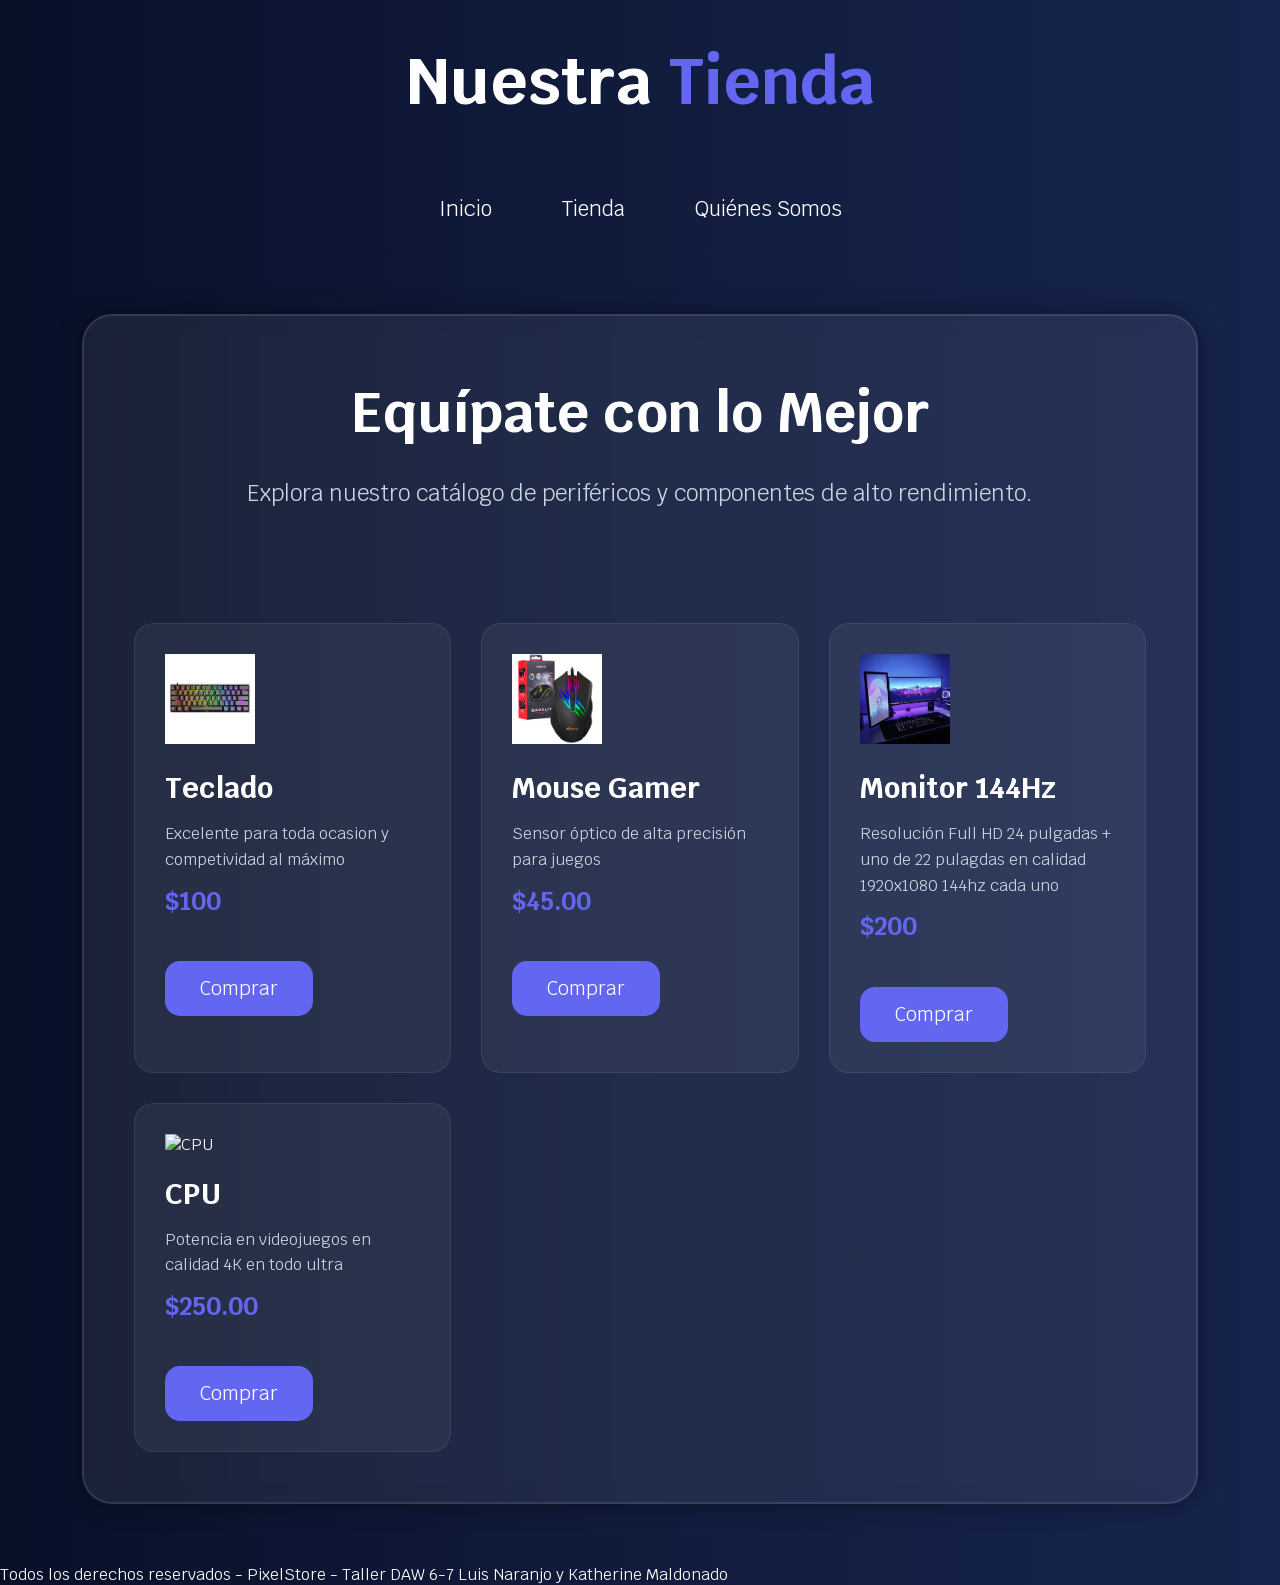
==== tienda.html @ 31c55321 "tienda, nuevas imagenes y quienes somos hechas por Katherine Maldonado" ====
<!DOCTYPE html>
<html lang="es">
<head>
    <meta charset="UTF-8">
    <meta name="viewport" content="width=device-width, initial-scale=1.0">
    <title>PixelStore - Tienda</title>
    <link rel="stylesheet" href="css/sytles.css">
    <link rel="preconnect" href="https://fonts.googleapis.com">
    <link rel="preconnect" href="https://fonts.gstatic.com" crossorigin>
    <link href="https://fonts.googleapis.com/css2?family=Krub:wght@400;700&display=swap" rel="stylesheet">
</head>
<body>
    <header>
        <h1 class="titulo">Nuestra <span>Tienda</span></h1>
    </header>
        <nav class="navegacion-principal">

            <a href="index.html">Inicio</a>
            <a href="tienda.html">Tienda</a>
            <a href="quienes-somos.html">Quiénes Somos</a>
        </nav>
    <main class="hero">
        <div class="contenido-hero">
            <div class="contenido">
                <h3>Equípate con lo <span>Mejor</span></h3>
                <p>Explora nuestro catálogo de periféricos y componentes de alto rendimiento.</p>
            </div>
            
            <div class="productos">
                
                <article class="card">
                    <img src="img/tecladoo.jpg" alt="Teclado">
                    <h4>Teclado</h4>
                    <p>Excelente para toda ocasion y competividad al máximo</p>
                    <p style="color: var(--primario); font-weight: bold; font-size: 1.5rem; margin: 10px 0;">$100</p>
                    <a href="#" class="boton">Comprar</a>
                </article>

                <article class="card">
                    <img src="img/mouse.jpg" alt="Mouse">
                    <h4>Mouse Gamer</h4>
                    <p>Sensor óptico de alta precisión para juegos</p>
                    <p style="color: var(--primario); font-weight: bold; font-size: 1.5rem; margin: 10px 0;">$45.00</p>
                    <a href="#" class="boton">Comprar</a>
                </article>

                <article class="card">
                    <img src="img/moniitor.jpg" alt="Monitor">
                    <h4>Monitor 144Hz</h4>
                    <p>Resolución Full HD 24 pulgadas + uno de 22 pulagdas en calidad 1920x1080 144hz cada uno</p>
                    <p style="color: var(--primario); font-weight: bold; font-size: 1.5rem; margin: 10px 0;">$200</p>
                    <a href="#" class="boton">Comprar</a>
                </article>

                <article class="card">
                    <img src="imagenes/cpu.jpg" alt="CPU">
                    <h4>CPU</h4>
                    <p>Potencia en videojuegos en calidad 4K en todo ultra </p>
                    <p style="color: var(--primario); font-weight: bold; font-size: 1.5rem; margin: 10px 0;">$250.00</p>
                    <a href="#" class="boton">Comprar</a>
                </article>

            </div>
        </div>
    </main>

             <p>
            Todos los derechos reservados - PixelStore - Taller DAW 6-7 Luis Naranjo y Katherine Maldonado
            </p>
</body>
</html>
---- css/sytles.css ----
:root{
            --primario: #6366f1;
            --secundario: #0f172a;
            --fondo: #081028;
            --blanco: #ffffff;
            --gris: #cbd5e1;
        }

        *{
            margin: 0;
            padding: 0;
            box-sizing: border-box;
        }

        body{
            font-family: 'Krub', sans-serif;
            background: linear-gradient(90deg, #081028, #111c3d, #16244d);
            color: var(--blanco);
        }

        header{
            text-align: center;
            padding: 40px 20px;
        }

        .titulo{
            font-size: 4rem;
            font-weight: bold;
        }

        .titulo span{
            color: var(--primario);
        }

        .nav-bg{
            background: rgba(255,255,255,0.05);
            backdrop-filter: blur(8px);
            border-top: 1px solid rgba(255,255,255,0.1);
            border-bottom: 1px solid rgba(255,255,255,0.1);
        }

        .navegacion-principal{
            display: flex;
            justify-content: center;
            gap: 20px;
            padding: 20px;
        }

        .navegacion-principal a{
            color: white;
            text-decoration: none;
            font-size: 1.3rem;
            padding: 12px 25px;
            border-radius: 12px;
            transition: .3s;
        }

        .navegacion-principal a:hover{
            background: var(--primario);
        }

        .hero{
            padding: 60px 20px;
        }

        .contenido-hero{
            width: 90%;
            max-width: 1200px;
            margin: auto;
            background: rgba(255,255,255,0.07);
            border: 2px solid rgba(255,255,255,0.1);
            border-radius: 30px;
            backdrop-filter: blur(10px);
            box-shadow: 0 0 25px rgba(0,0,0,0.4);
            overflow: hidden;
        }

        .logo-section{
            text-align: center;
            padding: 40px 20px 20px;
            border-bottom: 1px solid rgba(255,255,255,0.1);
        }

        .logo-section img{
            width: 130px;
            margin-bottom: 20px;
        }

        .logo-section h2{
            font-size: 4rem;
        }

        .logo-section span{
            color: var(--primario);
        }

        .contenido{
            text-align: center;
            padding: 60px 40px;
        }

        .contenido h3{
            font-size: 3.5rem;
            margin-bottom: 25px;
        }

        .contenido p{
            font-size: 1.4rem;
            color: var(--gris);
            line-height: 1.8;
            max-width: 900px;
            margin: auto;
        }

        .productos{
            display: grid;
            grid-template-columns: repeat(auto-fit, minmax(250px, 1fr));
            gap: 30px;
            padding: 50px;
        }

        .card{
            background: rgba(255,255,255,0.05);
            border-radius: 20px;
            padding: 30px;
            transition: .3s;
            border: 1px solid rgba(255,255,255,0.08);
        }

        .card:hover{
            transform: translateY(-8px);
            background: rgba(99,102,241,0.2);
        }

        .card img{
            width: 90px;
            margin-bottom: 20px;
        }

        .card h4{
            font-size: 1.8rem;
            margin-bottom: 15px;
        }

        .card p{
            color: var(--gris);
            line-height: 1.6;
        }

        .boton{
            display: inline-block;
            margin-top: 30px;
            background: var(--primario);
            color: white;
            text-decoration: none;
            padding: 15px 35px;
            border-radius: 15px;
            font-size: 1.2rem;
            transition: .3s;
        }

        .boton:hover{
            background: #4f46e5;
        }

        .footer{
            text-align: center;
            padding: 30px;
            color: var(--gris);
            font-size: 1rem;
        }

        @media (max-width: 768px){

            .titulo{
                font-size: 2.5rem;
            }

            .logo-section h2{
                font-size: 2.8rem;
            }

            .contenido h3{
                font-size: 2.3rem;
            }

            .contenido p{
                font-size: 1.1rem;
            }

            .navegacion-principal{
                flex-direction: column;
                align-items: center;
            }

        }
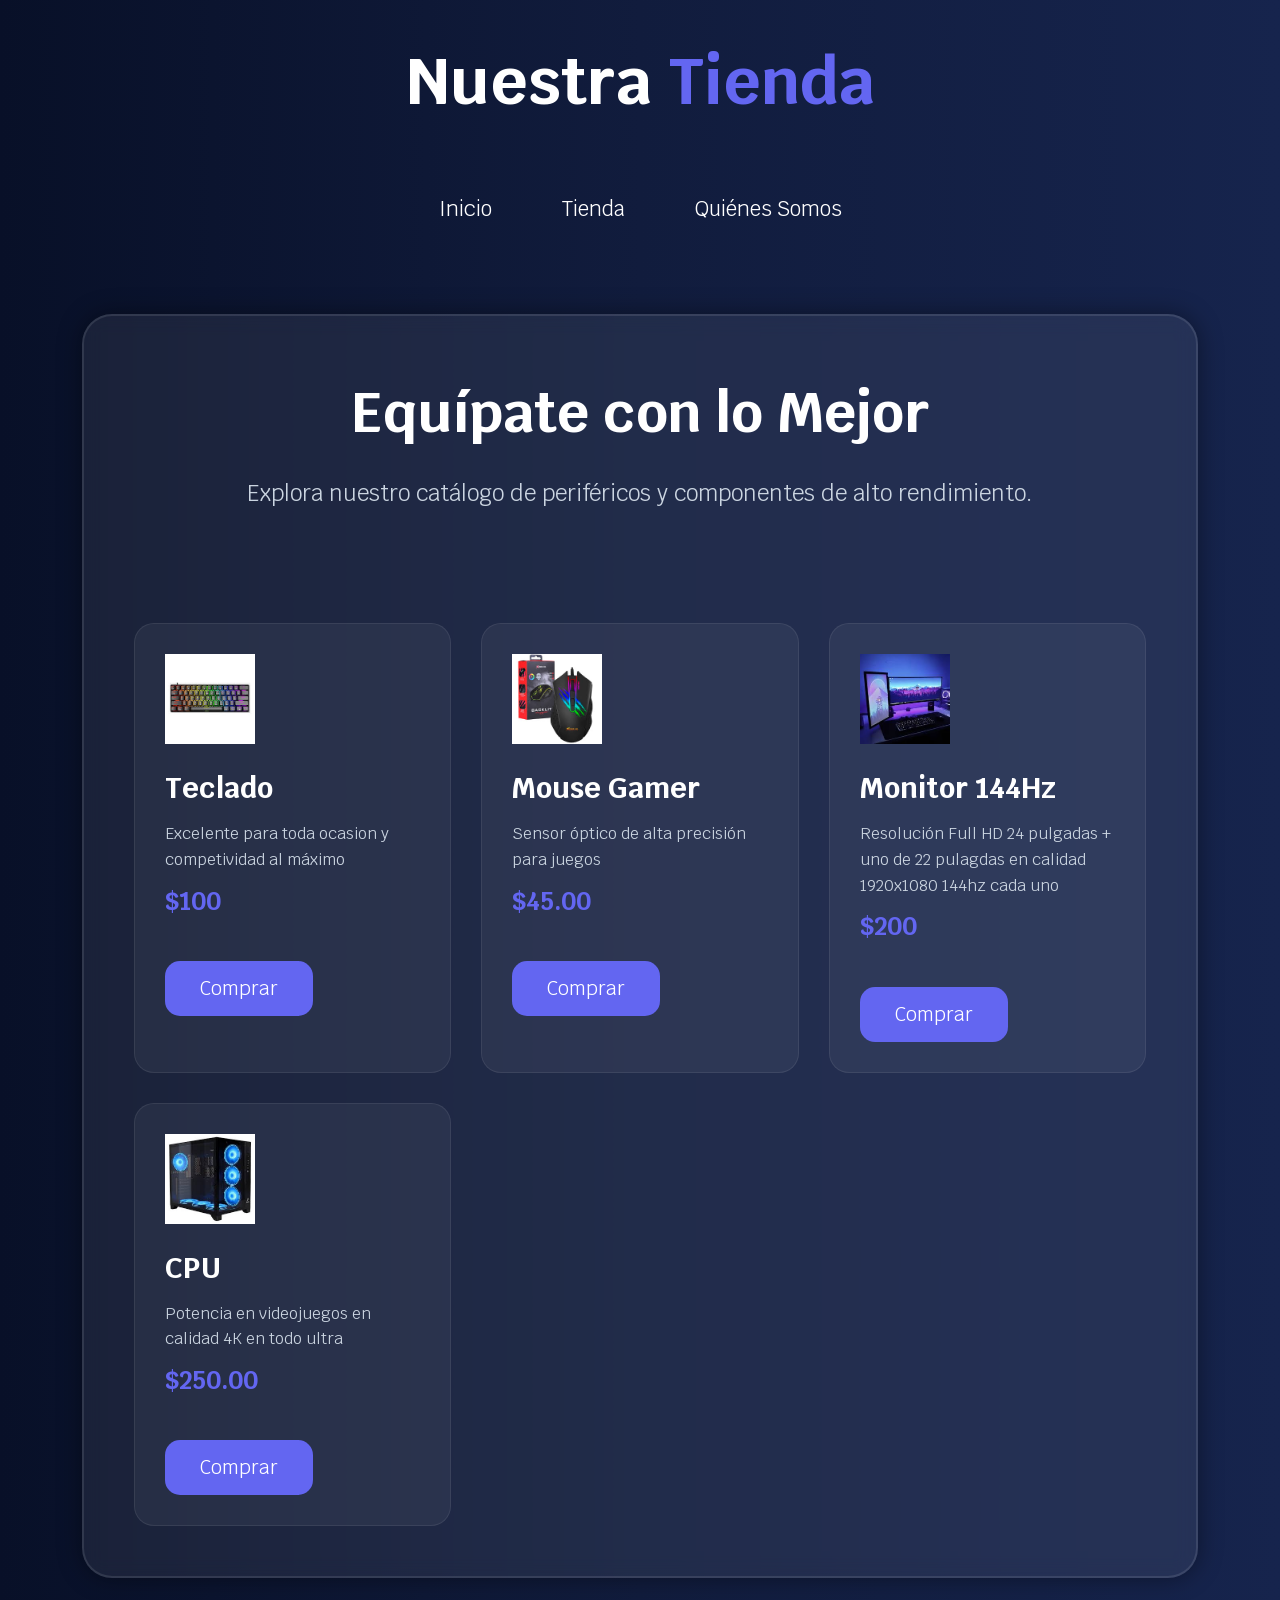
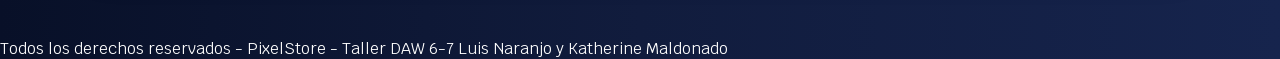
==== commit 42082e4a: "correcion de errores" ====
--- a/tienda.html
+++ b/tienda.html
@@ -53,7 +53,7 @@
                 </article>
 
                 <article class="card">
-                    <img src="imagenes/cpu.jpg" alt="CPU">
+                    <img src="img/cpu.jpg" alt="CPU">
                     <h4>CPU</h4>
                     <p>Potencia en videojuegos en calidad 4K en todo ultra </p>
                     <p style="color: var(--primario); font-weight: bold; font-size: 1.5rem; margin: 10px 0;">$250.00</p>
